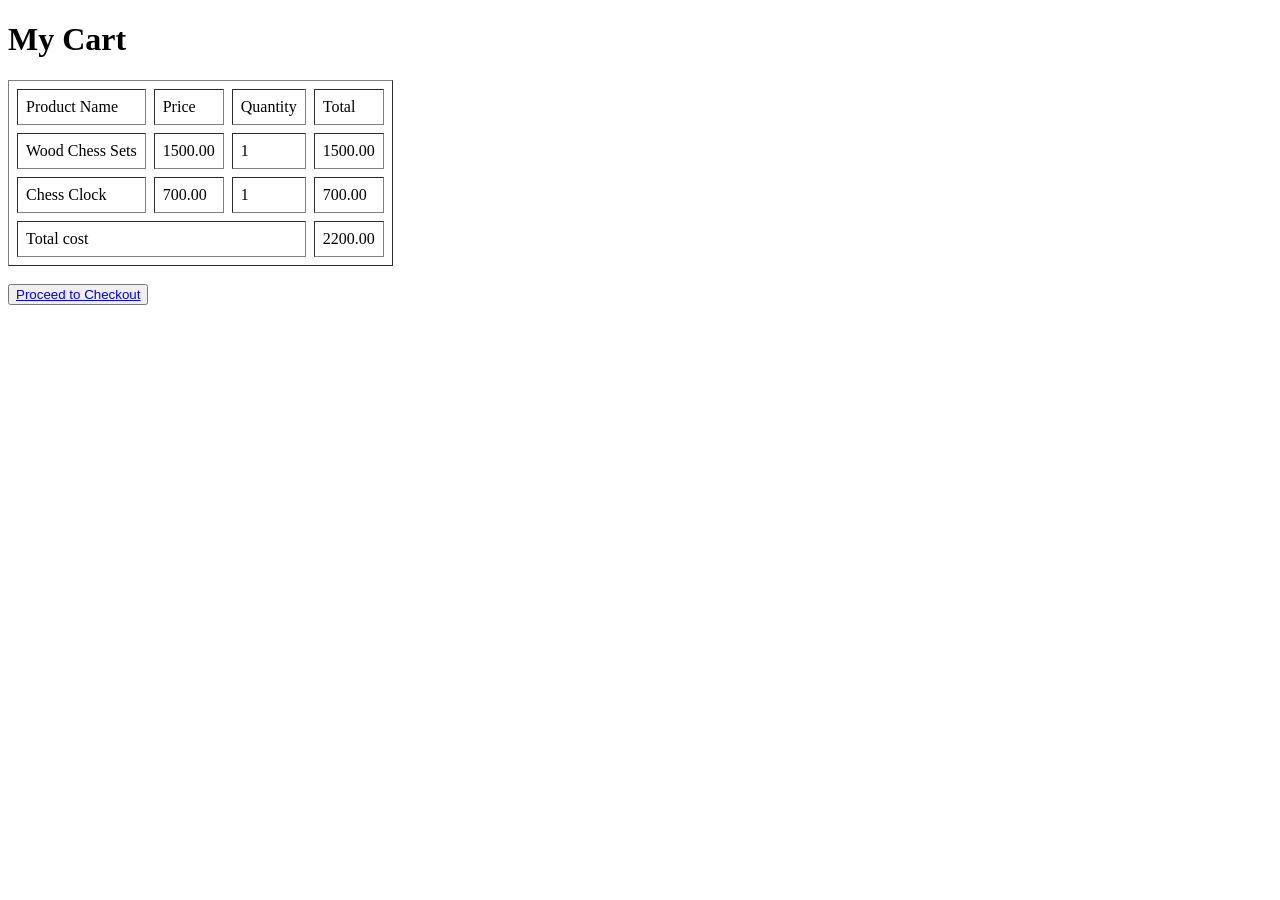
==== GDG Project 1/online-store/cart.html @ fefa9b6b "add the project" ====
<!DOCTYPE html>
<html lang="en">
<head>
    <meta charset="UTF-8">
    <meta name="viewport" content="width=device-width, initial-scale=1.0">
    <title>Cart Page</title>
</head>
<body>
    <h1>My Cart</h1>
    <section>
        <table border="1" cellpadding="8" cellspacing="8">
            <thead>
                <tr>
                    <td>Product Name</td>
                    <td>Price</td>
                    <td>Quantity</td>
                    <td>Total</td>
                </tr>
            </thead>
            <tbody>
                <tr>
                    <td>Wood Chess Sets</td>
                    <td>1500.00</td>
                    <td>1</td>
                    <td>1500.00</td>
                </tr>
                <tr>
                    <td>Chess Clock</td>
                    <td>700.00</td>
                    <td>1</td>
                    <td>700.00</td>
                </tr>
            </tbody>
            <tfoot>
                <tr>
                    <td colspan="3">Total cost</td>
                    <td>2200.00</td>
                </tr>
            </tfoot>
        </table>
        <br>
        <button><a href="checkout.html">Proceed to Checkout</a></button>
    </section>
    
</body>
</html>
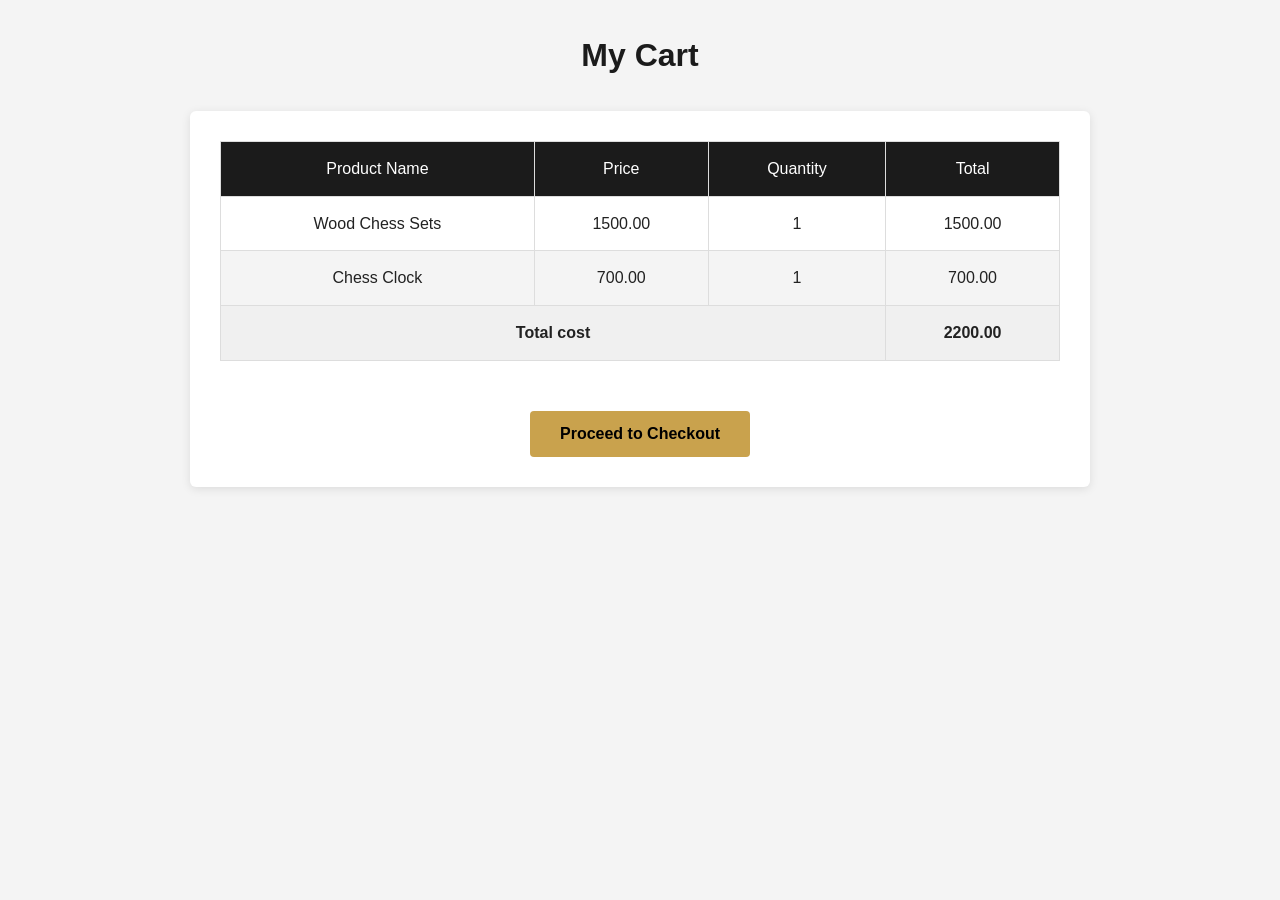
==== commit 2e4049e2: "add the css" ====
--- a/GDG Project 1/online-store/cart.html
+++ b/GDG Project 1/online-store/cart.html
@@ -4,6 +4,7 @@
     <meta charset="UTF-8">
     <meta name="viewport" content="width=device-width, initial-scale=1.0">
     <title>Cart Page</title>
+    <link rel="stylesheet" href="CSS/style.css">
 </head>
 <body>
     <h1>My Cart</h1>
--- a/GDG Project 1/online-store/CSS/style.css
+++ b/GDG Project 1/online-store/CSS/style.css
@@ -0,0 +1,585 @@
+/* =====================
+   Reset & Global
+===================== */
+* {
+    margin: 0;
+    padding: 0;
+    box-sizing: border-box;
+}
+
+body {
+    font-family: Arial, Helvetica, sans-serif;
+    background-color: #f4f4f4;
+    color: #222;
+    line-height: 1.6;
+}
+
+/* =====================
+   Header & Navigation
+===================== */
+header {
+    background-color: #1b1b1b;
+    color: #fff;
+    padding: 20px;
+    text-align: center;
+}
+
+header h1 {
+    margin-bottom: 15px;
+    letter-spacing: 1px;
+}
+
+nav ul {
+    list-style: none;
+    display: flex;
+    justify-content: center;
+    gap: 25px;
+}
+
+nav ul li a {
+    color: #fff;
+    text-decoration: none;
+    padding: 6px 12px;
+    transition: 0.3s;
+}
+
+nav ul li a:hover {
+    background-color: #c9a24d;
+    color: #000;
+    border-radius: 4px;
+}
+
+/* =====================
+   Main Content
+===================== */
+main {
+    width: 90%;
+    max-width: 1200px;
+    margin: 30px auto;
+}
+
+/* =====================
+   Banner
+===================== */
+figure {
+    position: relative;
+    margin-bottom: 40px;
+}
+
+figure img {
+    width: 100%;
+    height: 800px;
+    object-fit: cover;
+    border-radius: 6px;
+}
+
+figcaption {
+    position: absolute;
+    bottom: 30px;
+    left: 30px;
+    background-color: rgba(0, 0, 0, 0.7);
+    color: #fff;
+    padding: 12px 20px;
+    font-size: 22px;
+    border-radius: 4px;
+}
+
+/* =====================
+   Top 4 Products
+===================== */
+section#Top4 {
+    margin-top: 40px;
+    display: grid;
+    grid-template-columns: repeat(4, 1fr);
+    gap: 25px;
+}
+
+section#Top4 h3 {
+    grid-column: 1 / -1;
+    text-align: center;
+    margin-bottom: 20px;
+    font-size: 28px;
+}
+
+section#Top4 article {
+    background-color: #fff;
+    width: 23%;
+    display: grid;
+    margin: 1%;
+    padding: 15px;
+    text-align: center;
+    border-radius: 6px;
+    box-shadow: 0 2px 8px rgba(0,0,0,0.1);
+    transition: 0.3s;
+    vertical-align: top;
+}
+
+section#Top4 article:hover {
+    transform: translateY(-5px);
+}
+
+section#Top4 article img {
+    width: 100px;
+    margin: 15px auto;
+}
+
+section#Top4 article h4 a {
+    color: #1b1b1b;
+    text-decoration: none;
+}
+
+section#Top4 article h4 a:hover {
+    color: #c9a24d;
+}
+
+/* =====================
+   Footer
+===================== */
+footer {
+    background-color: #1b1b1b;
+    color: #fff;
+    text-align: center;
+    padding: 25px 10px;
+    margin-top: 50px;
+}
+
+footer a {
+    color: #c9a24d;
+    text-decoration: none;
+}
+
+footer a:hover {
+    text-decoration: underline;
+}
+
+footer p {
+    margin: 8px 0;
+}
+
+/* =====================
+   Responsive
+===================== */
+@media (max-width: 900px) {
+    section#Top4 article {
+        width: 48%;
+    }
+
+    figure img {
+        height: 500px;
+    }
+}
+
+@media (max-width: 500px) {
+    nav ul {
+        flex-direction: column;
+        gap: 10px;
+    }
+
+    section#Top4 article {
+        width: 100%;
+    }
+
+    figure img {
+        height: 350px;
+    }
+}
+
+/* =====================
+   Products Page
+===================== */
+
+body > h1 {
+    text-align: center;
+    margin-top: 30px;
+    font-size: 32px;
+    color: #1b1b1b;
+}
+
+section {
+    width: 90%;
+    max-width: 1000px;
+    margin: 40px auto;
+}
+
+/* =====================
+   Product Card
+===================== */
+section article {
+    background-color: #fff;
+    padding: 20px;
+    margin-bottom: 30px;
+    border-radius: 6px;
+    box-shadow: 0 2px 8px rgba(0,0,0,0.1);
+    display: flex;
+    align-items: center;
+    gap: 25px;
+    transition: 0.3s;
+}
+
+section article:hover {
+    transform: translateY(-4px);
+}
+
+/* =====================
+   Product Image
+===================== */
+section article figure {
+    text-align: center;
+    min-width: 180px;
+}
+
+section article img {
+    width: 150px;
+}
+
+section article figcaption {
+    margin-top: 8px;
+    font-weight: bold;
+}
+
+/* =====================
+   Product Info
+===================== */
+section article p {
+    flex: 1;
+    color: #444;
+}
+
+/* =====================
+   Details Link
+===================== */
+section article a {
+    background-color: #c9a24d;
+    color: #000;
+    padding: 8px 14px;
+    border-radius: 4px;
+    text-decoration: none;
+    font-weight: bold;
+    transition: 0.3s;
+}
+
+section article a:hover {
+    background-color: #b08c3f;
+}
+
+/* =====================
+   Responsive
+===================== */
+@media (max-width: 700px) {
+    section article {
+        flex-direction: column;
+        text-align: center;
+    }
+
+    section article p {
+        margin: 15px 0;
+    }
+}
+
+/* =====================
+   Product Details Page
+===================== */
+
+section {
+    width: 90%;
+    max-width: 1000px;
+    margin: 40px auto;
+    background-color: #ffffff;
+    padding: 30px;
+    border-radius: 6px;
+    box-shadow: 0 2px 10px rgba(0,0,0,0.1);
+}
+
+/* =====================
+   Product Title
+===================== */
+section h1 {
+    text-align: center;
+    margin-bottom: 25px;
+    font-size: 32px;
+    color: #1b1b1b;
+}
+
+/* =====================
+   Product Image
+===================== */
+section figure {
+    margin-bottom: 20px;
+}
+
+section figure img {
+    width: 100%;
+    max-height: 500px;
+    object-fit: cover;
+    border-radius: 6px;
+}
+
+/* =====================
+   Price
+===================== */
+section span {
+    display: block;
+    font-size: 26px;
+    font-weight: bold;
+    color: #c9a24d;
+    margin: 15px 0;
+}
+
+/* =====================
+   Description
+===================== */
+section article h3 {
+    margin-bottom: 10px;
+    color: #1b1b1b;
+}
+
+section article pre {
+    background-color: #f5f5f5;
+    padding: 20px;
+    border-radius: 4px;
+    overflow-x: auto;
+    font-family: Consolas, monospace;
+    font-size: 14px;
+    line-height: 1.6;
+    white-space: pre-wrap;
+}
+
+/* =====================
+   Specifications
+===================== */
+section article ul {
+    list-style: disc;
+    padding-left: 20px;
+}
+
+section article ul li {
+    margin-bottom: 8px;
+    color: #333;
+}
+
+/* =====================
+   Add To Cart Button
+===================== */
+section button {
+    display: block;
+    margin: 30px auto 0;
+    background-color: #c9a24d;
+    border: none;
+    padding: 14px 30px;
+    font-size: 16px;
+    font-weight: bold;
+    border-radius: 4px;
+    cursor: pointer;
+    transition: 0.3s;
+}
+
+section button a {
+    color: #000;
+    text-decoration: none;
+}
+
+section button:hover {
+    background-color: #b08c3f;
+}
+
+/* =====================
+   Responsive
+===================== */
+@media (max-width: 700px) {
+    section {
+        padding: 20px;
+    }
+
+    section h1 {
+        font-size: 26px;
+    }
+
+    section span {
+        font-size: 22px;
+        text-align: center;
+    }
+}
+
+/* =====================
+   Cart Page
+===================== */
+
+body > h1 {
+    text-align: center;
+    margin: 30px 0;
+    font-size: 32px;
+    color: #1b1b1b;
+}
+
+section {
+    width: 90%;
+    max-width: 900px;
+    margin: 0 auto 60px;
+    background-color: #ffffff;
+    padding: 30px;
+    border-radius: 6px;
+    box-shadow: 0 2px 10px rgba(0,0,0,0.1);
+}
+
+/* =====================
+   Cart Table
+===================== */
+table {
+    width: 100%;
+    border-collapse: collapse;
+    margin-bottom: 25px;
+    font-size: 16px;
+}
+
+table thead {
+    background-color: #1b1b1b;
+    color: #fff;
+}
+
+table td {
+    padding: 14px;
+    text-align: center;
+    border: 1px solid #ddd;
+}
+
+table tbody tr:nth-child(even) {
+    background-color: #f4f4f4;
+}
+
+table tfoot td {
+    font-weight: bold;
+    background-color: #f0f0f0;
+}
+
+/* =====================
+   Checkout Button
+===================== */
+section button {
+    display: block;
+    margin: 0 auto;
+    background-color: #c9a24d;
+    border: none;
+    padding: 14px 30px;
+    font-size: 16px;
+    font-weight: bold;
+    border-radius: 4px;
+    cursor: pointer;
+    transition: 0.3s;
+}
+
+section button a {
+    color: #000;
+    text-decoration: none;
+}
+
+section button:hover {
+    background-color: #b08c3f;
+}
+
+/* =====================
+   Responsive
+===================== */
+@media (max-width: 700px) {
+    table {
+        font-size: 14px;
+    }
+
+    table td {
+        padding: 10px;
+    }
+
+    body > h1 {
+        font-size: 26px;
+    }
+}
+
+/* =====================
+   Checkout Page
+===================== */
+
+form {
+    width: 90%;
+    max-width: 500px;
+    margin: 50px auto;
+    background-color: #ffffff;
+    padding: 30px;
+    border-radius: 6px;
+    box-shadow: 0 2px 10px rgba(0,0,0,0.1);
+}
+
+/* =====================
+   Labels
+===================== */
+form label {
+    font-weight: bold;
+    color: #1b1b1b;
+}
+
+/* =====================
+   Inputs
+===================== */
+form input[type="text"],
+form input[type="email"],
+form input[type="tel"] {
+    width: 100%;
+    padding: 10px;
+    margin-top: 6px;
+    border: 1px solid #ccc;
+    border-radius: 4px;
+    font-size: 14px;
+}
+
+form input:focus {
+    outline: none;
+    border-color: #c9a24d;
+}
+
+/* =====================
+   Payment Method
+===================== */
+form h4 {
+    margin: 20px 0 10px;
+    color: #1b1b1b;
+}
+
+form input[type="radio"] {
+    margin-left: 10px;
+    margin-right: 4px;
+}
+
+form label[for="cash"],
+form label[for="visa"],
+form label[for="insta"] {
+    margin-right: 15px;
+    font-weight: normal;
+}
+
+/* =====================
+   Submit Button
+===================== */
+form button {
+    display: block;
+    width: 100%;
+    margin-top: 25px;
+    background-color: #c9a24d;
+    border: none;
+    padding: 14px;
+    font-size: 16px;
+    font-weight: bold;
+    border-radius: 4px;
+    cursor: pointer;
+    transition: 0.3s;
+}
+
+form button:hover {
+    background-color: #b08c3f;
+}
+
+/* =====================
+   Responsive
+===================== */
+@media (max-width: 500px) {
+    form {
+        padding: 20px;
+    }
+}
